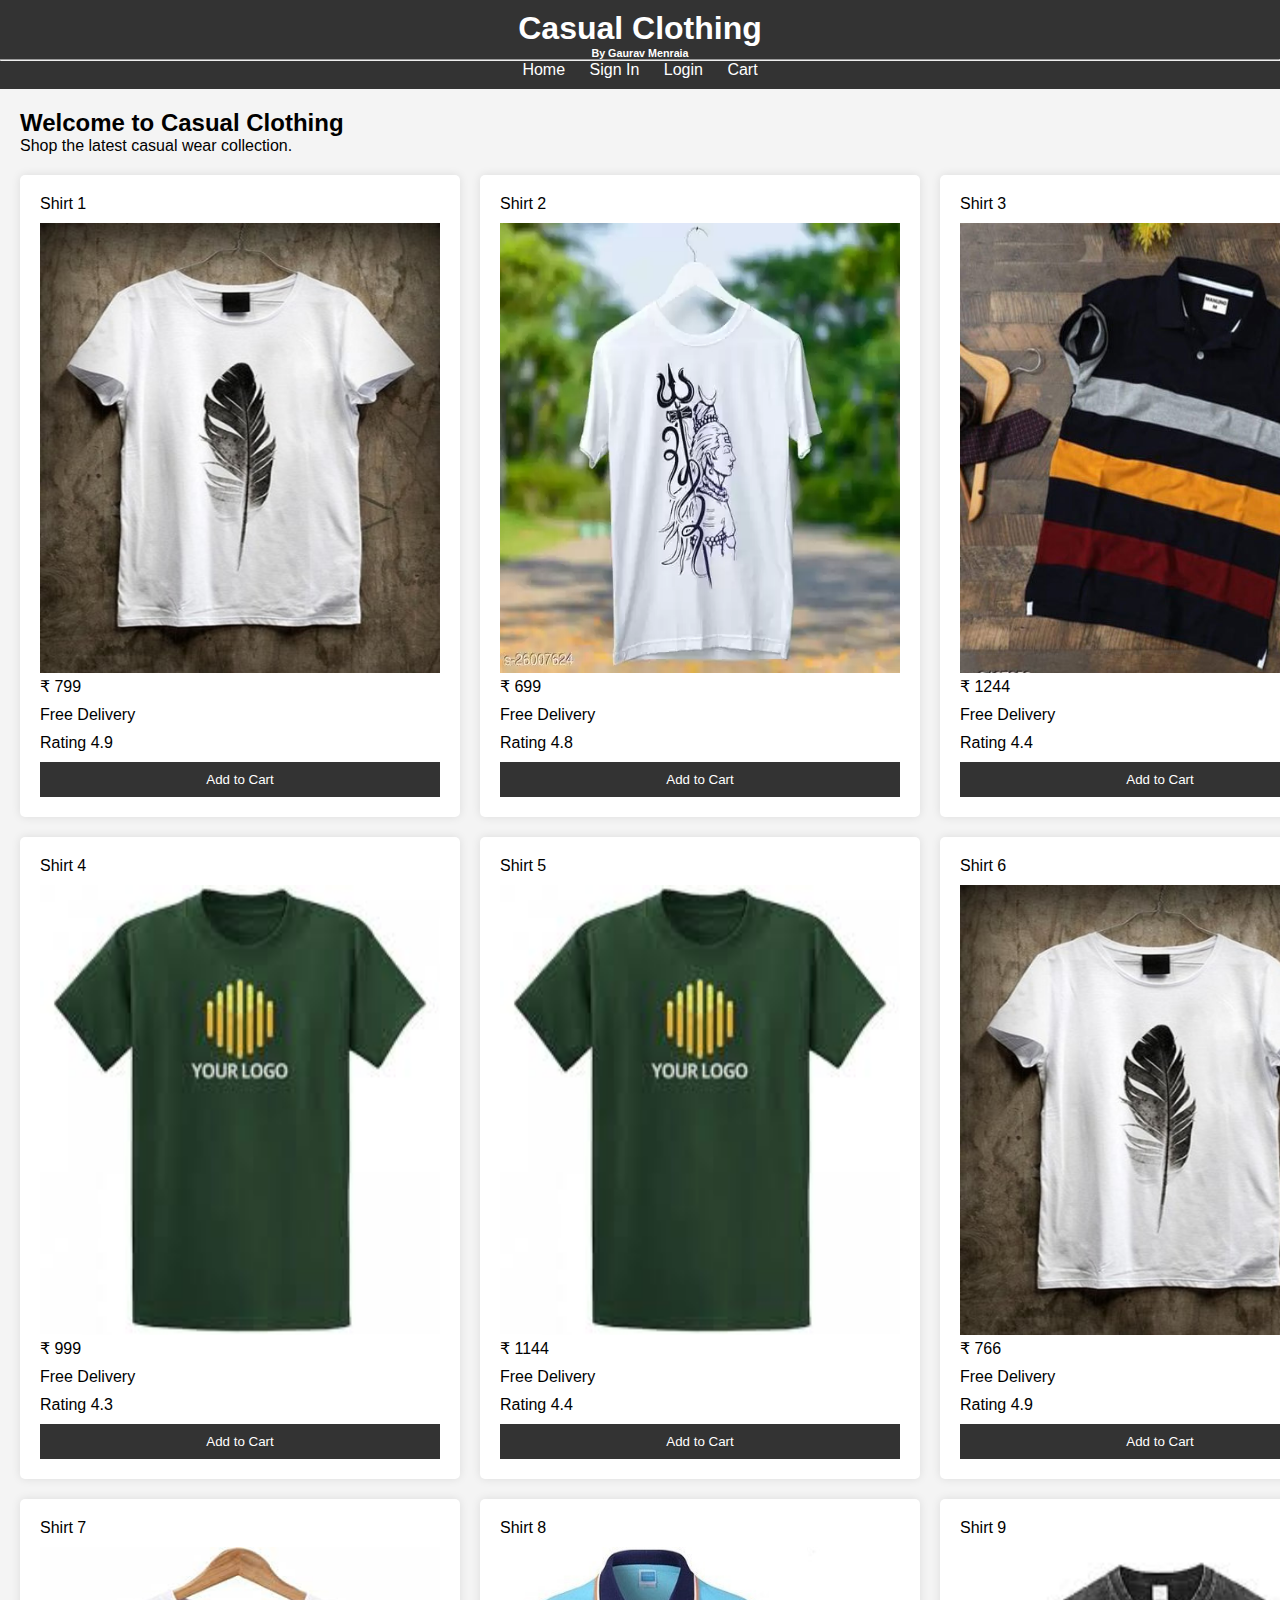
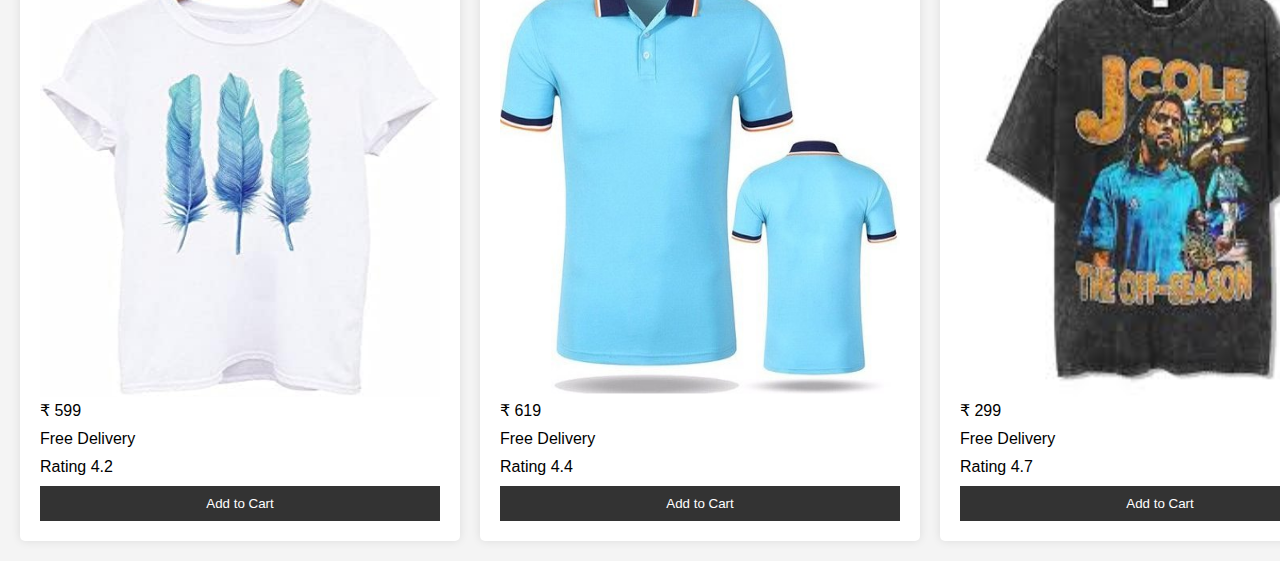
==== index.html @ 46b202c9 "Add files via upload" ====
<!DOCTYPE html>
<html lang="en">
<head>
    <meta charset="UTF-8">
    <meta name="viewport" content="width=device-width, initial-scale=1.0">
    <title>Casual Clothing</title>
    <link rel="stylesheet" href="styles.css">
</head>
<body>
    <header>
        <h1>Casual Clothing</h1>
        <h6>By Gaurav Menraia</h6>
        <hr>
        <nav>
            <ul>
                <li><a href="index.html">Home</a></li>
                <li><a href="sign-in.html">Sign In</a></li>
                <li><a href="login.html">Login</a></li>
                <li><a href="cart.html">Cart</a></li>
            </ul>
        </nav>
    </header>
    <main>
        <h2>Welcome to Casual Clothing</h2>
        <p>Shop the latest casual wear collection.</p>
        
        <div id="product-list">
            <div class="product">
                <p>Shirt 1</p>

                <div>
                  <img src="shirt/6.jpg" alt="6">
                </div>
                <div>
                  <p class="rupees">&#8377; 799</p>
                  <p class="delivery">Free Delivery</p>
                  <p class="rating">Rating 4.9</p>
                </div>

                <button class="add-to-cart" data-product="Shirt 1">Add to Cart</button>
            </div>
            <div class="product">
                <p>Shirt 2</p>

                <div>
                  <img src="shirt/2.webp" alt="2">
                </div>
                <div>
                  <p class="rupees">&#8377; 699</p>
                  <p class="delivery">Free Delivery</p>
                  <p class="rating">Rating 4.8</p>
                </div>
               
                
                <button class="add-to-cart" data-product="Shirt 2">Add to Cart</button>
            </div>
            <div class="product">
                <p>Shirt 3</p>

                <div>
                  <img src="shirt/4.jpg" alt="4">
                </div>
                <div>
                  <p class="rupees">&#8377; 1244</p>
                  <p class="delivery">Free Delivery</p>
                  <p class="rating">Rating 4.4</p>
                </div>
            

                <button class="add-to-cart" data-product="Shirt 3">Add to Cart</button>
            </div>

            <div class="product">
              <p>Shirt 4</p>

              <div>
                <img src="shirt/5.jpg" alt="4">
              </div>
              <div>
                <p class="rupees">&#8377; 999</p>
                <p class="delivery">Free Delivery</p>
                <p class="rating">Rating 4.3</p>
              </div>
          

              <button class="add-to-cart" data-product="Shirt 3">Add to Cart</button>
          </div>
           <div class="product">
                <p>Shirt 5</p>

                <div>
                  <img src="shirt/5.jpg" alt="4">
                </div>
                <div>
                  <p class="rupees">&#8377; 1144</p>
                  <p class="delivery">Free Delivery</p>
                  <p class="rating">Rating 4.4</p>
                </div>
            

                <button class="add-to-cart" data-product="Shirt 3">Add to Cart</button>
            </div>

            <div class="product">
              <p>Shirt 6</p>

              <div>
                <img src="shirt/6.jpg" alt="4">
              </div>
              <div>
                <p class="rupees">&#8377; 766</p>
                <p class="delivery">Free Delivery</p>
                <p class="rating">Rating 4.9</p>
              </div>
          

              <button class="add-to-cart" data-product="Shirt 3">Add to Cart</button>
          </div>

          <div class="product">
            <p>Shirt 7</p>

            <div>
              <img src="shirt/7.jpg" alt="4">
            </div>
            <div>
              <p class="rupees">&#8377; 599</p>
              <p class="delivery">Free Delivery</p>
              <p class="rating">Rating 4.2</p>
            </div>
        

            <button class="add-to-cart" data-product="Shirt 3">Add to Cart</button>
        </div>

        <div class="product">
          <p>Shirt 8</p>

          <div>
            <img src="shirt/8.jpg" alt="4">
          </div>
          <div>
            <p class="rupees">&#8377; 619</p>
            <p class="delivery">Free Delivery</p>
            <p class="rating">Rating 4.4</p>
          </div>
      

          <button class="add-to-cart" data-product="Shirt 3">Add to Cart</button>
      </div>

      <div class="product">
        <p>Shirt 9</p>

        <div>
          <img src="shirt/10.jpg" alt="4">
        </div>
        <div>
          <p class="rupees">&#8377; 299</p>
          <p class="delivery">Free Delivery</p>
          <p class="rating">Rating 4.7</p>
        </div>
    

        <button class="add-to-cart" data-product="Shirt 3">Add to Cart</button>
    </div>
        </div>
        
    </main>
    <script src="scripts.js"></script>
</body>
</html>
---- styles.css ----
body {
    font-family: Arial, sans-serif;
    margin: 0;
    padding: 0;
    background-color: #f4f4f4;
}

header {
    background-color: #333;
    color: white;
    padding: 10px 0;
    text-align: center;
  
}

nav ul {
    list-style: none;
    padding: 0;
}

nav ul li {
    display: inline;
    margin: 0 10px;
}

nav ul li a {
    color: white;
    text-decoration: none;
}

main {
    padding: 20px;
}

form {
    max-width: 400px;
    margin: 0 auto;
    background: white;
    padding: 20px;
    border-radius: 5px;
    box-shadow: 0 0 10px rgba(0,0,0,0.1);
}

form label {
    display: block;
    margin-bottom: 8px;
}

form input, form select {
    width: 100%;
    padding: 8px;
    margin-bottom: 10px;
}

form button {
    width: 100%;
    padding: 10px;
    background: #333;
    color: white;
    border: none;
    cursor: pointer;
}

form button:hover {
    background: #555;
}

ul#cartItems {
    list-style: none;
    padding: 0;
}

ul#cartItems li {
    background: white;
    margin: 10px 0;
    padding: 10px;
    border-radius: 5px;
    box-shadow: 0 0 10px rgba(0,0,0,0.1);
}

#product-list {
    display: grid;
    grid-template-columns: 1fr 1fr 1fr;
    /* flex-wrap: wrap; */
    gap: 20px;
    margin-top: 20px;
}

.product {
    background: white;
    padding: 20px;
    border-radius: 5px;
    box-shadow: 0 0 10px rgba(0,0,0,0.1);
    display: grid;
    grid-template-columns: 1 fr 1fr 1fr;
}
    


.product p {
    margin: 0 0 10px 0;
}

.product button {
    background: #333;
    color: white;
    border: none;
    padding: 10px;
    cursor: pointer;
}

.product button:hover {
    background: #555;
}




  *{
    padding: 0;
    margin: 0;
}

img{
    width: 400px;
    height: 450px;
}
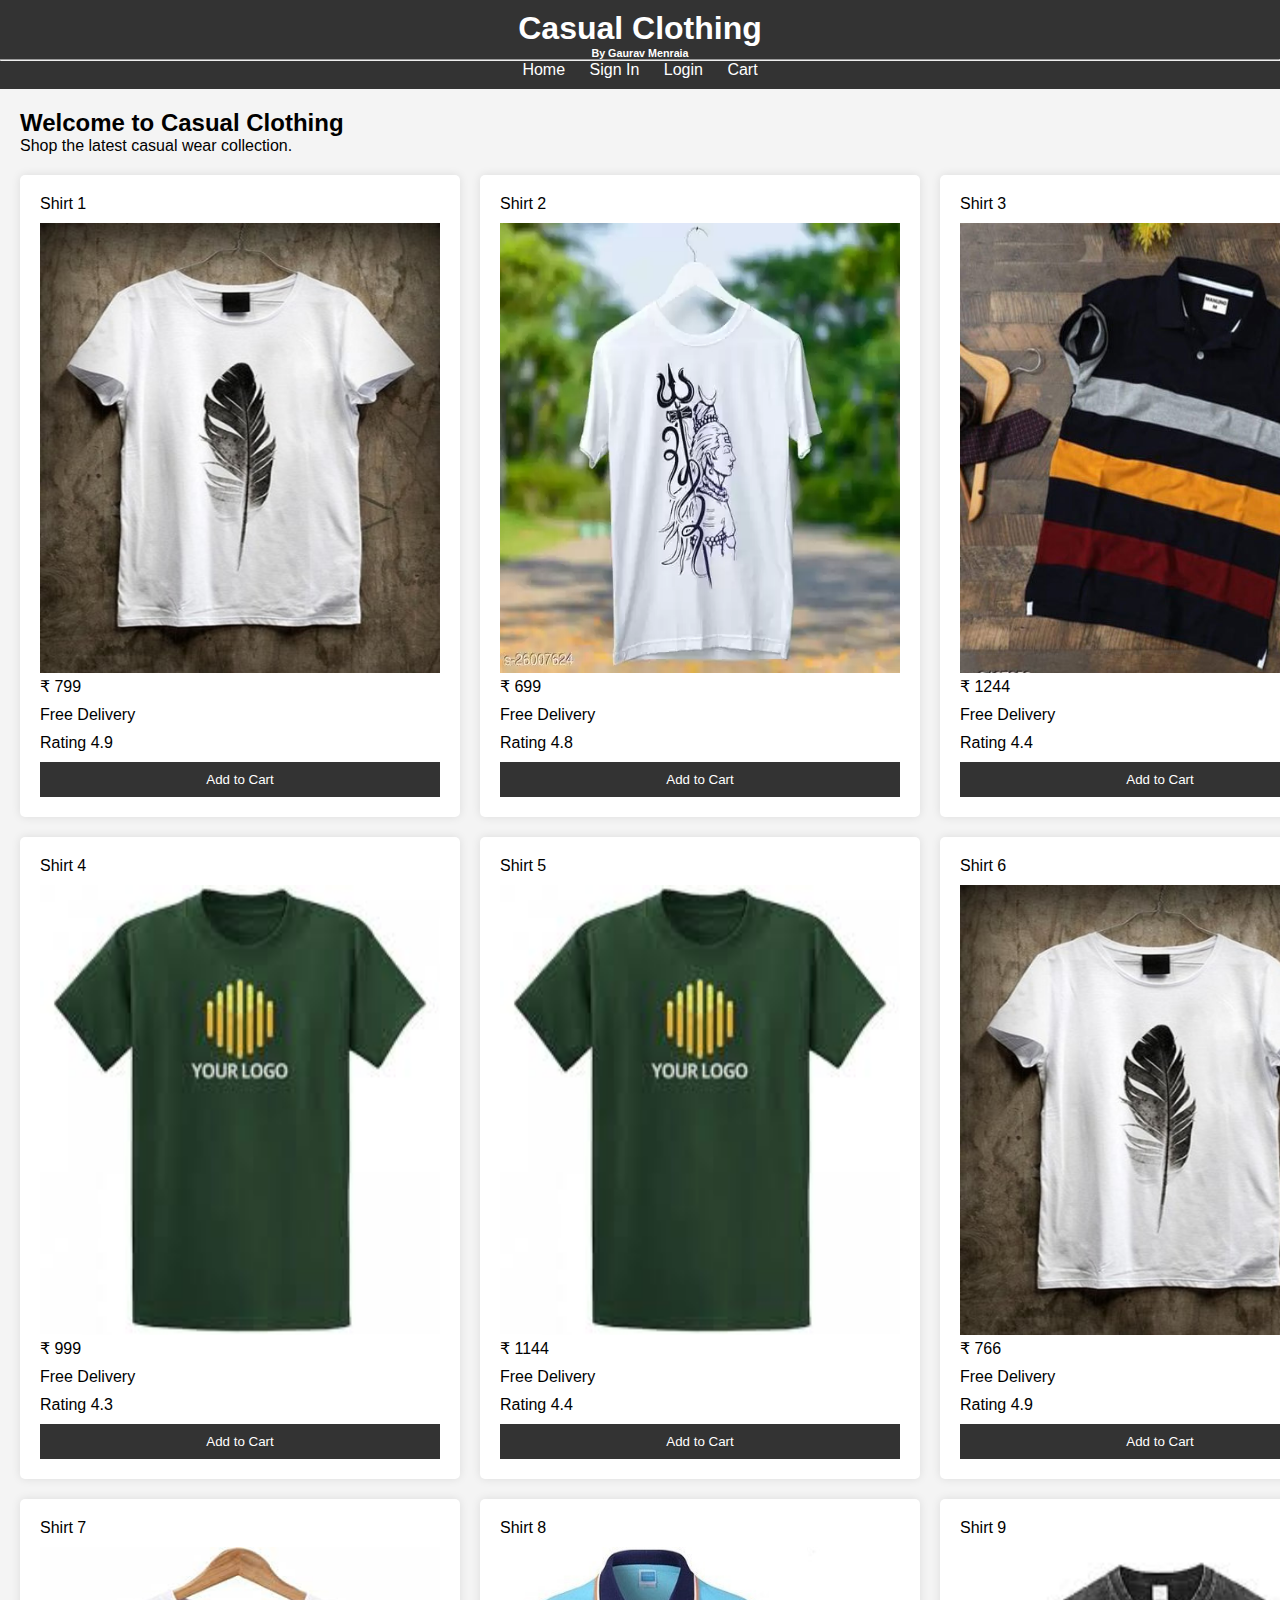
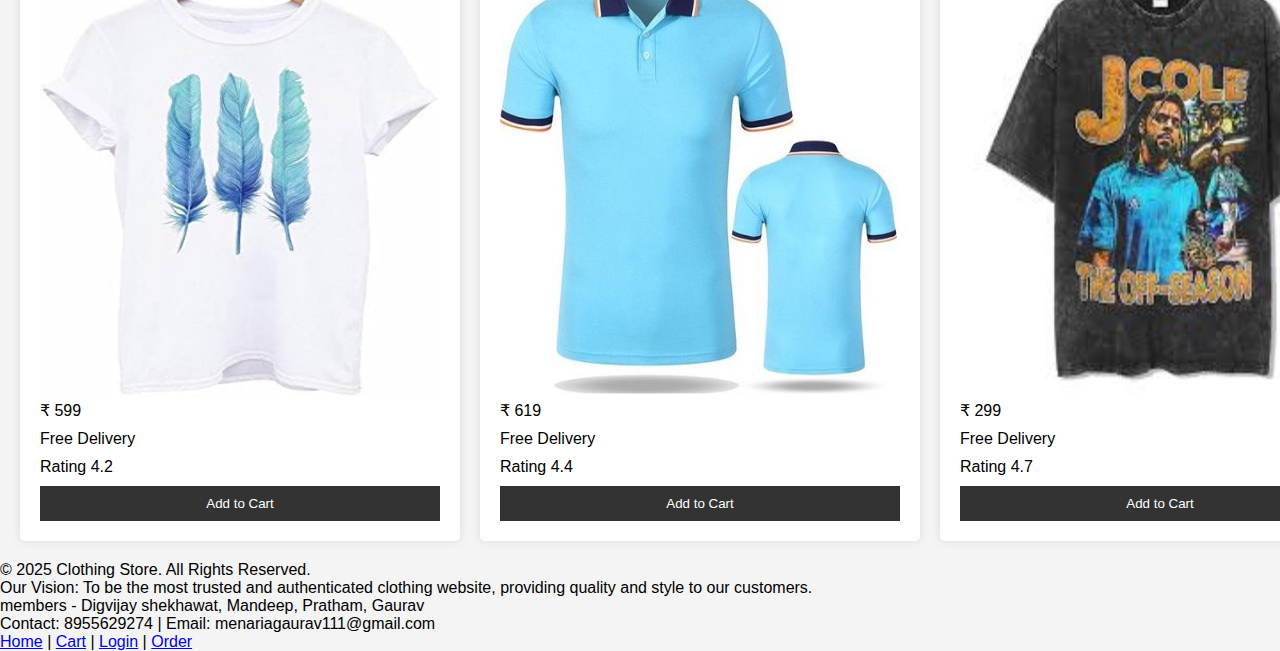
==== commit c42d06f8: "Update index.html add footer" ====
--- a/index.html
+++ b/index.html
@@ -167,9 +167,24 @@
         </div>
         
     </main>
+
+      <footer>
+        <div class="footer-container">
+            <p>&copy; 2025 Clothing Store. All Rights Reserved.</p>
+            <p>Our Vision: To be the most trusted and authenticated clothing website, providing quality and style to our customers.</p>
+            <p>members - Digvijay shekhawat, Mandeep, Pratham, Gaurav</p>
+            <p>Contact: 8955629274 | Email: menariagaurav111@gmail.com</p>
+            <nav>
+                <a href="index.html">Home</a> |
+                <a href="cart.html">Cart</a> |
+                <a href="login.html">Login</a> |
+                <a href="place-order.html">Order</a>
+            </nav>
+        </div>
+    </footer>
     <script src="scripts.js"></script>
 </body>
 </html>
 
 
-      +      
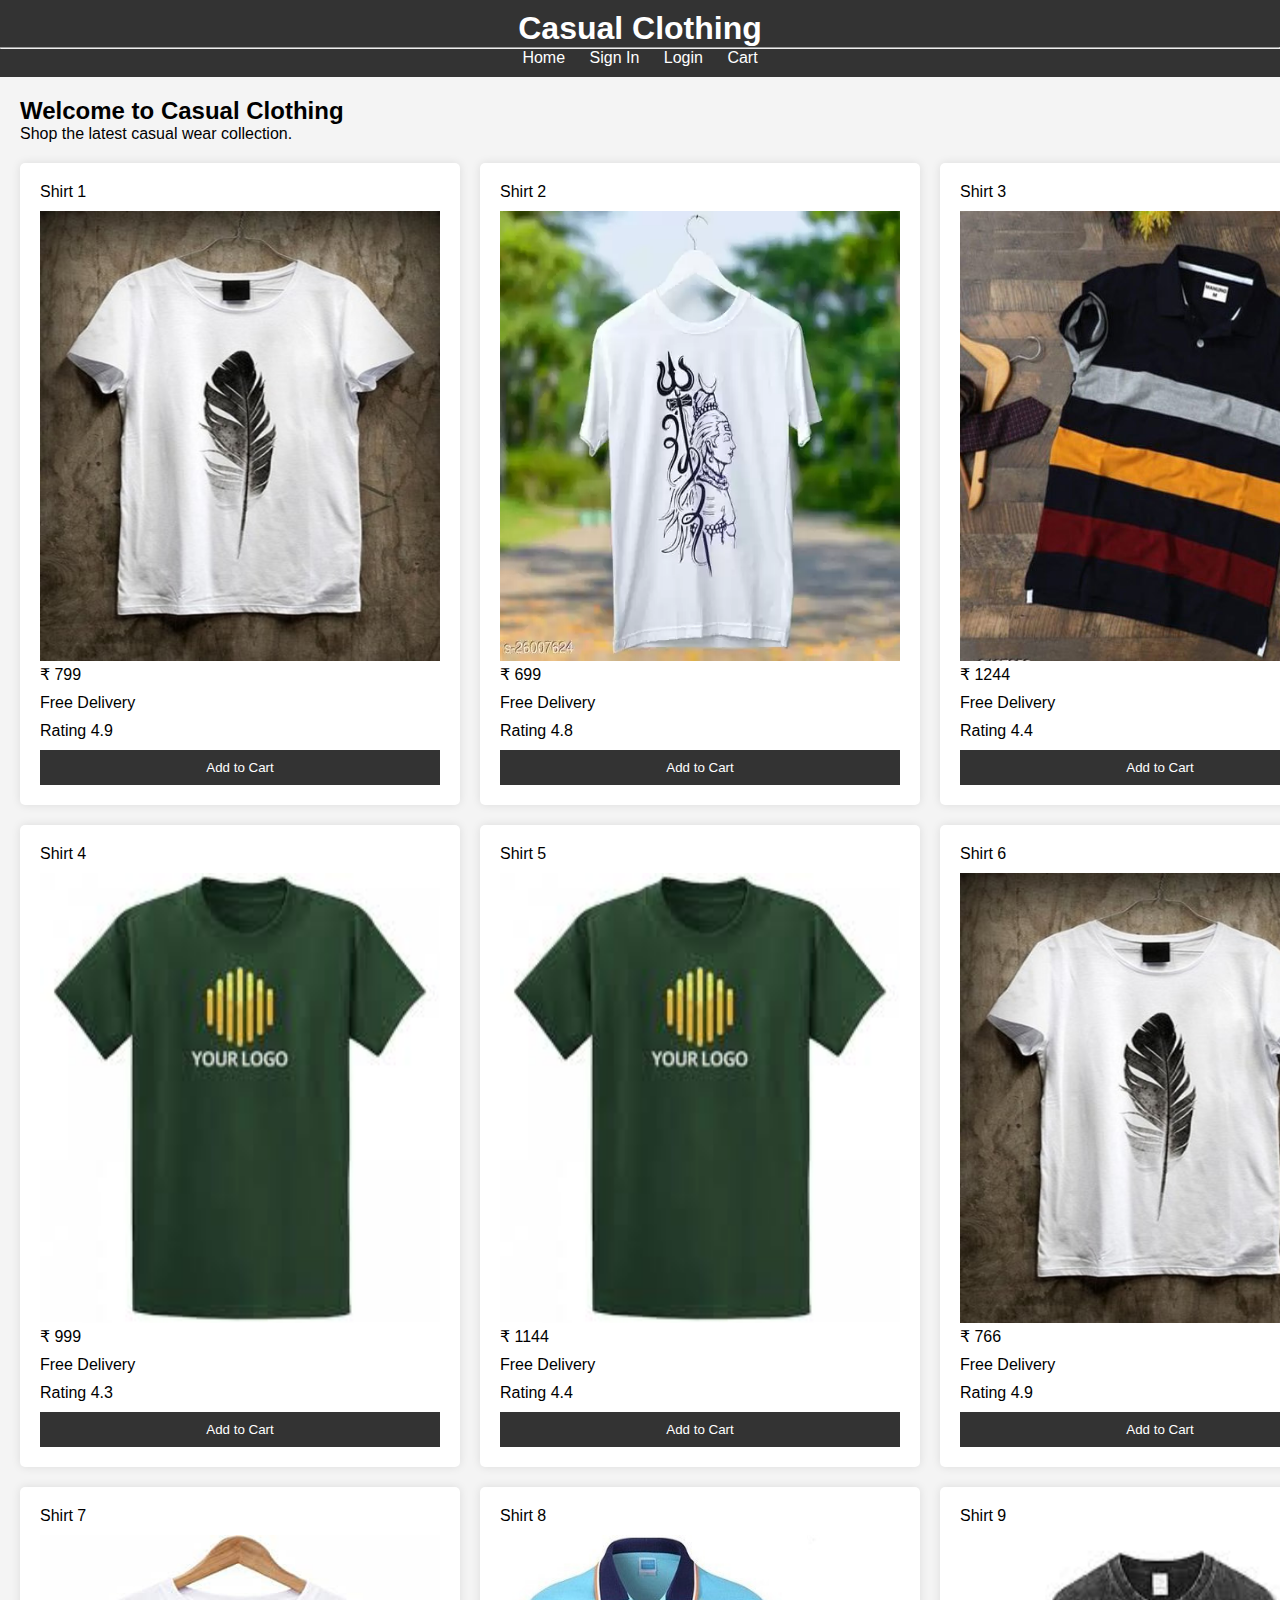
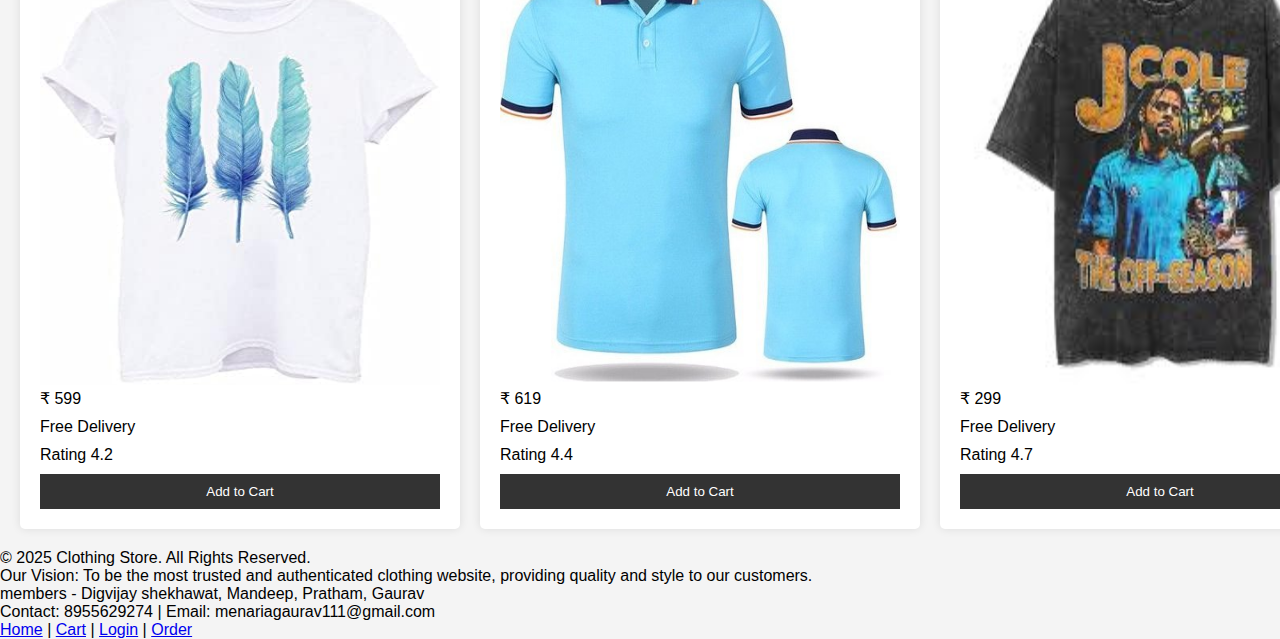
==== commit e96b2864: "Update index.html remove name" ====
--- a/index.html
+++ b/index.html
@@ -9,7 +9,7 @@
 <body>
     <header>
         <h1>Casual Clothing</h1>
-        <h6>By Gaurav Menraia</h6>
+        
         <hr>
         <nav>
             <ul>
